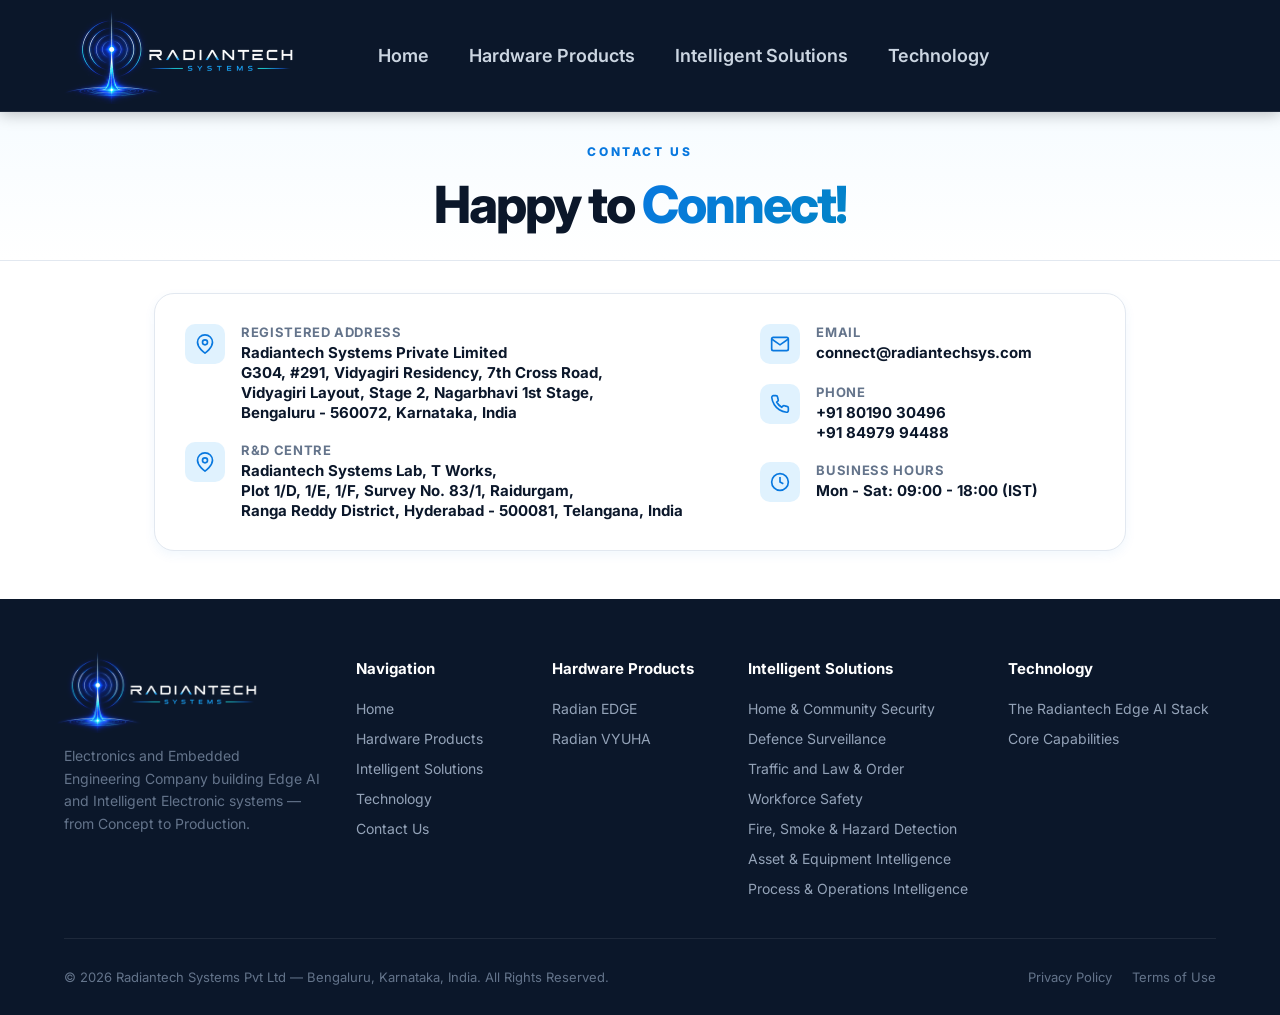
==== contact-details.html @ 071ebc80 "New multi-page Radiantech website Home, Hardware Products, Intelligent Solutions, Technology, Contac" ====
<!doctype html>
<html lang="en">
<head>
  <meta charset="UTF-8">
  <meta name="viewport" content="width=device-width, initial-scale=1.0">
  <meta name="description" content="Contact details for Radiantech Systems Pvt Ltd: email, phone, business hours and office address.">
  <title>Contact Details | RADIANTECH SYSTEMS</title>
  <link rel="preconnect" href="https://fonts.googleapis.com">
  <link rel="preconnect" href="https://fonts.gstatic.com" crossorigin>
  <link href="https://fonts.googleapis.com/css2?family=Inter:wght@400;500;600;700;800;900&display=swap" rel="stylesheet">
  <link rel="stylesheet" href="./src/styles.css">
</head>
<body>

  <!-- HEADER / NAVIGATION -->
  <header class="nav">
    <a class="brand" href="index.html">
      <img src="./assets/horizontal_logo_navy.png" alt="RADIANTECH SYSTEMS Logo">
    </a>
    
    <nav>
      <a href="index.html">Home</a>
      <a href="products.html">Hardware Products</a>
      <a href="solutions.html">Intelligent Solutions</a>
      <a href="technology.html">Technology</a>
    </nav>
    
    <!-- hidden on this page (already on Contact Us); keeps its space so the menu stays centred -->
    <a class="contact-pill-btn contact-pill-btn--hidden" href="contact-details.html" aria-hidden="true" tabindex="-1">
      Contact Us <span>→</span>
    </a>
    
    <button class="menu-btn" aria-label="Toggle navigation menu">☰</button>
  </header>

  <main>
    <!-- CONTACT DETAILS HERO -->
    <section class="contact-page-hero contact-page-hero--compact">
      <div class="hero-container">
        <p class="hero-eyebrow">CONTACT US</p>
        <h1>Happy to <span class="blue-text">Connect!</span></h1>
      </div>
    </section>

    <!-- CONTACT DETAILS: edit or add entries below -->
    <section class="contact-details-section">
      <div class="info-card contact-details-card">
        <!-- Left column: addresses -->
        <div class="contact-details-col">
          <div class="contact-detail-item">
            <div class="detail-icon">
              <svg width="20" height="20" viewBox="0 0 24 24" fill="none" stroke="currentColor" stroke-width="2">
                <path d="M21 10c0 7-9 13-9 13s-9-6-9-13a9 9 0 0 1 18 0z" />
                <circle cx="12" cy="10" r="3" />
              </svg>
            </div>
            <div class="detail-text">
              <strong>Registered Address</strong>
              <span>Radiantech Systems Private Limited<br>G304, #291, Vidyagiri Residency, 7th Cross Road,<br>Vidyagiri Layout, Stage 2, Nagarbhavi 1st Stage,<br>Bengaluru - 560072, Karnataka, India</span>
            </div>
          </div>

          <div class="contact-detail-item">
            <div class="detail-icon">
              <svg width="20" height="20" viewBox="0 0 24 24" fill="none" stroke="currentColor" stroke-width="2">
                <path d="M21 10c0 7-9 13-9 13s-9-6-9-13a9 9 0 0 1 18 0z" />
                <circle cx="12" cy="10" r="3" />
              </svg>
            </div>
            <div class="detail-text">
              <strong>R&amp;D Centre</strong>
              <span>Radiantech Systems Lab, T Works,<br>Plot 1/D, 1/E, 1/F, Survey No. 83/1, Raidurgam,<br>Ranga Reddy District, Hyderabad - 500081, Telangana, India</span>
            </div>
          </div>
        </div>

        <!-- Right column: email, phone, hours -->
        <div class="contact-details-col">
          <div class="contact-detail-item">
            <div class="detail-icon">
              <svg width="20" height="20" viewBox="0 0 24 24" fill="none" stroke="currentColor" stroke-width="2">
                <path d="M4 4h16c1.1 0 2 .9 2 2v12c0 1.1-.9 2-2 2H4c-1.1 0-2-.9-2-2V6c0-1.1.9-2 2-2z" />
                <polyline points="22,6 12,13 2,6" />
              </svg>
            </div>
            <div class="detail-text">
              <strong>Email</strong>
              <a href="mailto:connect@radiantechsys.com">connect@radiantechsys.com</a>
            </div>
          </div>

          <div class="contact-detail-item">
            <div class="detail-icon">
              <svg width="20" height="20" viewBox="0 0 24 24" fill="none" stroke="currentColor" stroke-width="2">
                <path d="M22 16.92v3a2 2 0 0 1-2.18 2 19.79 19.79 0 0 1-8.63-3.07 19.5 19.5 0 0 1-6-6 19.79 19.79 0 0 1-3.07-8.67A2 2 0 0 1 4.11 2h3a2 2 0 0 1 2 1.72 12.84 12.84 0 0 0 .7 2.81 2 2 0 0 1-.45 2.11L8.09 9.91a16 16 0 0 0 6 6l1.27-1.27a2 2 0 0 1 2.11-.45 12.84 12.84 0 0 0 2.81.7A2 2 0 0 1 22 16.92z" />
              </svg>
            </div>
            <div class="detail-text">
              <strong>Phone</strong>
              <span>+91 80190 30496<br>+91 84979 94488</span>
            </div>
          </div>

          <div class="contact-detail-item">
            <div class="detail-icon">
              <svg width="20" height="20" viewBox="0 0 24 24" fill="none" stroke="currentColor" stroke-width="2">
                <circle cx="12" cy="12" r="10" />
                <polyline points="12 6 12 12 16 14" />
              </svg>
            </div>
            <div class="detail-text">
              <strong>Business Hours</strong>
              <span>Mon - Sat: 09:00 - 18:00 (IST)</span>
            </div>
          </div>
        </div>
      </div>
    </section>
  </main>

  <!-- FOOTER -->
  <footer>
    <div class="footer-top">
      <div class="footer-brand">
        <img src="./assets/horizontal_logo_navy.png" alt="RADIANTECH SYSTEMS Logo">
        <p>Electronics and Embedded Engineering Company building Edge AI and Intelligent Electronic systems — from Concept to Production.</p>
      </div>

      <div class="footer-col">
        <h5>Navigation</h5>
        <ul>
          <li><a href="index.html">Home</a></li>
          <li><a href="products.html">Hardware Products</a></li>
          <li><a href="solutions.html">Intelligent Solutions</a></li>
          <li><a href="technology.html">Technology</a></li>
          <li><a href="contact-details.html">Contact Us</a></li>
        </ul>
      </div>

      <div class="footer-col">
        <h5>Hardware Products</h5>
        <ul>
          <li><a href="products.html">Radian EDGE</a></li>
          <li><a href="products.html">Radian VYUHA</a></li>
        </ul>
      </div>

      <div class="footer-col">
        <h5>Intelligent Solutions</h5>
        <ul>
          <li><a href="solutions.html#home-community-security">Home &amp; Community Security</a></li>
          <li><a href="solutions.html#defence-surveillance">Defence Surveillance</a></li>
          <li><a href="solutions.html#traffic-law-order">Traffic and Law &amp; Order</a></li>
          <li><a href="solutions.html#workforce-safety">Workforce Safety</a></li>
          <li><a href="solutions.html#fire-hazard">Fire, Smoke &amp; Hazard Detection</a></li>
          <li><a href="solutions.html#asset-equipment">Asset &amp; Equipment Intelligence</a></li>
          <li><a href="solutions.html#process-operations">Process &amp; Operations Intelligence</a></li>
        </ul>
      </div>

      <div class="footer-col">
        <h5>Technology</h5>
        <ul>
          <li><a href="technology.html#edge-ai-stack">The Radiantech Edge AI Stack</a></li>
          <li><a href="technology.html#core-capabilities">Core Capabilities</a></li>
        </ul>
      </div>

    </div>

    <div class="footer-bottom">
      <span>© 2026 Radiantech Systems Pvt Ltd — Bengaluru, Karnataka, India. All Rights Reserved.</span>
      <div class="footer-bottom-links">
        <a href="privacy-policy.html">Privacy Policy</a>
        <a href="terms-of-use.html">Terms of Use</a>
      </div>
    </div>
  </footer>

  <script type="module" src="./src/main.js"></script>
</body>
</html>
---- src/styles.css ----
:root {
  --nav-h: 112px; /* header height; everything below the fixed header is offset by this */
  --blue: #0878df;
  --blue-hover: #0667d0;
  --blue-light: #e0f2fe;
  --blue-pale: #f0f9ff;
  --cyan: #38bdf8;
  --navy: #0b172a;
  --navy-light: #1e293b;
  --navy-dark: #070e1b;
  --text-dark: #0f172a;
  --text-muted: #64748b;
  --text-light: #94a3b8;
  --border-light: #e2e8f0;
  --border-blue: #bae6fd;
  --card-bg: #ffffff;
  --shadow-sm: 0 4px 12px rgba(8, 120, 223, 0.06);
  --shadow-md: 0 12px 30px rgba(8, 120, 223, 0.12);
  --shadow-lg: 0 20px 45px rgba(8, 120, 223, 0.18);
  --radius-sm: 8px;
  --radius-md: 14px;
  --radius-lg: 24px;
  --radius-pill: 9999px;
  --transition: all 0.25s cubic-bezier(0.16, 1, 0.3, 1);
}

* {
  box-sizing: border-box;
  margin: 0;
  padding: 0;
}

html {
  scroll-behavior: smooth;
  font-family: 'Inter', -apple-system, BlinkMacSystemFont, "Segoe UI", Roboto, sans-serif;
  background-color: #ffffff;
  color: var(--text-dark);
  -webkit-font-smoothing: antialiased;
}

body {
  min-height: 100vh;
  display: flex;
  flex-direction: column;
}

a {
  text-decoration: none;
  color: inherit;
  transition: var(--transition);
}

/* ==========================================================================
   HEADER & NAVIGATION
   ========================================================================== */
.nav {
  height: var(--nav-h);
  position: fixed;
  top: 0;
  left: 0;
  right: 0;
  z-index: 100;
  display: flex;
  align-items: center;
  justify-content: space-between;
  padding: 0 5vw;
  /* brand navy, matching the logo's background so the logo blends in */
  background: var(--navy);
  border-bottom: 1px solid rgba(255, 255, 255, 0.08);
  box-shadow: 0 2px 15px rgba(0, 0, 0, 0.25);
}

.brand {
  display: flex;
  align-items: center;
  gap: 12px;
}

.brand img {
  height: 96px;
  width: auto;
  display: block;
}

@media (max-width: 640px) {
  :root {
    --nav-h: 92px;
  }
  .nav {
    gap: 10px;
  }
  .brand img {
    height: 78px;
  }
  /* compact Contact Us so logo, button and menu fit side by side */
  .nav .contact-pill-btn {
    padding: 9px 14px;
    font-size: 13px;
    margin-left: auto;
  }
  .nav .contact-pill-btn span {
    display: none;
  }
}

.nav nav {
  display: flex;
  align-items: center;
  gap: 52px;
}

/* mid-size laptops: keep all five links comfortably in one row */
@media (max-width: 1440px) {
  .nav nav {
    gap: 40px;
  }
  .nav nav a {
    font-size: 17.5px;
  }
}

.nav nav a {
  font-size: 18px;
  font-weight: 600;
  color: #cbd5e1;
  padding: 10px 0;
  position: relative;
  white-space: nowrap;
}

.nav nav a:hover {
  color: #ffffff;
}

.nav nav a.active {
  color: var(--cyan);
  font-weight: 700;
}

.nav nav a.active::after {
  content: "";
  position: absolute;
  bottom: -4px;
  left: 50%;
  transform: translateX(-50%);
  width: 28px;
  height: 3px;
  background: var(--cyan);
  border-radius: 4px;
  box-shadow: 0 2px 8px rgba(56, 189, 248, 0.5);
}

.contact-pill-btn {
  display: inline-flex;
  align-items: center;
  gap: 8px;
  background: linear-gradient(135deg, #1694f4 0%, #0868d2 100%);
  color: #ffffff !important;
  font-size: 14px;
  font-weight: 700;
  padding: 12px 24px;
  border-radius: var(--radius-pill);
  box-shadow: 0 8px 22px rgba(8, 120, 223, 0.28);
  border: 1px solid rgba(255, 255, 255, 0.2);
  white-space: nowrap;
}

.contact-pill-btn:hover {
  transform: translateY(-1px);
  box-shadow: 0 12px 28px rgba(8, 120, 223, 0.38);
  background: linear-gradient(135deg, #1ca0ff 0%, #0975eb 100%);
}

.contact-pill-btn span {
  transition: transform 0.2s ease;
  display: inline-block;
}

.contact-pill-btn:hover span {
  transform: translateX(4px);
}

.menu-btn {
  display: none;
  background: none;
  border: none;
  font-size: 24px;
  cursor: pointer;
  color: #ffffff;
}

/* ==========================================================================
   R&D-DRIVEN MANUFACTURING HERO SECTION (.hero-rd-lab)
   ========================================================================== */
.hero-rd-lab {
  position: relative;
  padding-top: calc(var(--nav-h) + 60px);
  padding-bottom: 50px;
  background: #080d16;
  overflow: hidden;
  min-height: 720px;
  display: flex;
  flex-direction: column;
  justify-content: space-between;
  color: #ffffff;
}

.hero-lab-backdrop {
  position: absolute;
  top: 0;
  left: 0;
  right: 0;
  bottom: 0;
  z-index: 1;
  pointer-events: none;
}

.hero-lab-img {
  width: 100%;
  height: 100%;
  object-fit: cover;
  object-position: center right;
  opacity: 0.9;
  filter: contrast(1.05) brightness(0.95);
}

.hero-lab-overlay {
  position: absolute;
  top: 0;
  left: 0;
  right: 0;
  bottom: 0;
  background: 
    linear-gradient(90deg, rgba(8, 13, 22, 0.92) 0%, rgba(8, 13, 22, 0.75) 45%, rgba(8, 13, 22, 0.25) 100%),
    linear-gradient(180deg, rgba(8, 13, 22, 0.7) 0%, transparent 35%, rgba(8, 13, 22, 0.85) 100%);
}

.hero-rd-lab .hero-container {
  max-width: 1440px;
  margin: 0 auto;
  padding: 0 5vw;
  position: relative;
  z-index: 2;
  width: 100%;
}

.hero-rd-lab .hero-grid {
  display: grid;
  grid-template-columns: 50% 50%;
  gap: 32px;
  align-items: center;
  min-height: 460px;
}

.hero-rd-lab .hero-copy {
  z-index: 5;
  padding-right: 20px;
}

.hero-eyebrow-amber {
  font-size: 12px;
  font-weight: 800;
  letter-spacing: 0.25em;
  color: #f59e0b;
  text-transform: uppercase;
  margin-bottom: 16px;
  display: inline-block;
  text-shadow: 0 2px 10px rgba(245, 158, 11, 0.35);
}

.hero-headline-rd {
  font-size: clamp(44px, 5vw, 72px);
  line-height: 1.05;
  font-weight: 900;
  letter-spacing: -0.04em;
  color: #ffffff;
  margin-bottom: 22px;
  text-shadow: 0 4px 20px rgba(0, 0, 0, 0.6);
}

.gold-text {
  background: linear-gradient(135deg, #fbbf24 0%, #d97706 60%, #b45309 100%);
  -webkit-background-clip: text;
  -webkit-text-fill-color: transparent;
  display: inline-block;
  text-shadow: 0 2px 20px rgba(245, 158, 11, 0.25);
}

.hero-lead-rd {
  font-size: 17px;
  line-height: 1.65;
  color: #cbd5e1;
  max-width: 540px;
  margin-bottom: 34px;
}

.hero-lead-rd b {
  color: #f8fafc;
  font-weight: 800;
  font-size: 19px;
  display: block;
  margin-bottom: 6px;
}

.hero-buttons {
  display: flex;
  flex-wrap: wrap;
  gap: 16px;
  align-items: center;
}

.btn-amber {
  display: inline-flex;
  align-items: center;
  gap: 10px;
  background: linear-gradient(135deg, #f59e0b 0%, #d97706 100%);
  color: #0b1320 !important;
  font-size: 15px;
  font-weight: 800;
  padding: 15px 30px;
  border-radius: var(--radius-pill);
  box-shadow: 0 8px 25px rgba(245, 158, 11, 0.35);
  border: 1px solid rgba(255, 255, 255, 0.3);
  white-space: nowrap;
  transition: var(--transition);
}

.btn-amber:hover {
  transform: translateY(-2px);
  box-shadow: 0 12px 32px rgba(245, 158, 11, 0.55);
  background: linear-gradient(135deg, #fbbf24 0%, #ea580c 100%);
  color: #000000 !important;
}

.btn-amber span {
  transition: transform 0.2s ease;
  display: inline-block;
}

.btn-amber:hover span {
  transform: translateX(4px);
}

.btn-primary {
  display: inline-flex;
  align-items: center;
  gap: 10px;
  background: linear-gradient(135deg, #1694f4 0%, #0868d2 100%);
  color: #ffffff !important;
  font-size: 15px;
  font-weight: 700;
  padding: 15px 30px;
  border-radius: var(--radius-pill);
  box-shadow: 0 8px 24px rgba(8, 120, 223, 0.28);
  border: 1px solid rgba(255, 255, 255, 0.2);
  white-space: nowrap;
  transition: var(--transition);
}

.btn-primary:hover {
  transform: translateY(-2px);
  box-shadow: 0 12px 30px rgba(8, 120, 223, 0.38);
  background: linear-gradient(135deg, #1ca0ff 0%, #0975eb 100%);
}

.btn-primary span {
  transition: transform 0.2s ease;
  display: inline-block;
}

.btn-primary:hover span {
  transform: translateX(4px);
}

.btn-secondary {
  display: inline-flex;
  align-items: center;
  justify-content: center;
  background: #ffffff;
  color: var(--navy) !important;
  font-size: 15px;
  font-weight: 700;
  padding: 15px 30px;
  border-radius: var(--radius-pill);
  border: 1.5px solid #cbd5e1;
  box-shadow: 0 4px 14px rgba(0, 0, 0, 0.04);
  white-space: nowrap;
  transition: var(--transition);
}

.btn-secondary:hover {
  border-color: var(--blue);
  color: var(--blue) !important;
  transform: translateY(-2px);
  box-shadow: 0 8px 20px rgba(8, 120, 223, 0.12);
}

.hero-capabilities-bar {
  margin-top: 40px;
  padding-top: 24px;
  border-top: 1px solid rgba(226, 232, 240, 0.8);
}

.capabilities-grid {
  display: grid;
  grid-template-columns: repeat(4, 1fr);
  gap: 20px;
}

.capability-card {
  display: flex;
  align-items: center;
  gap: 16px;
  background: rgba(255, 255, 255, 0.92);
  backdrop-filter: blur(12px);
  -webkit-backdrop-filter: blur(12px);
  padding: 16px 20px;
  border-radius: 16px;
  border: 1px solid rgba(226, 232, 240, 0.9);
  box-shadow: 0 4px 18px rgba(8, 120, 223, 0.06);
  transition: var(--transition);
}

.capability-card:hover {
  background: #ffffff;
  border-color: var(--border-blue);
  transform: translateY(-2px);
  box-shadow: 0 10px 25px rgba(8, 120, 223, 0.12);
}

.cap-icon-wrap {
  width: 44px;
  height: 44px;
  border-radius: 12px;
  background: var(--blue-pale);
  color: var(--blue);
  display: flex;
  align-items: center;
  justify-content: center;
  flex-shrink: 0;
  border: 1px solid var(--border-blue);
}

.cap-icon-wrap svg {
  width: 22px;
  height: 22px;
}

.cap-info {
  display: flex;
  flex-direction: column;
}

.cap-info b {
  font-size: 15px;
  font-weight: 700;
  color: var(--navy);
  line-height: 1.2;
}

.cap-info span {
  font-size: 13px;
  color: var(--text-muted);
  margin-top: 2px;
}

@media (max-width: 1024px) {
  .hero-seamless .hero-grid {
    grid-template-columns: 1fr;
  }
  .capabilities-grid {
    grid-template-columns: repeat(2, 1fr);
  }
}

@media (max-width: 640px) {
  .capabilities-grid {
    grid-template-columns: 1fr;
  }
}

/* ==========================================================================
   SEAMLESS PHOTOREALISTIC WEB HERO SCENE (.hero-seamless)
   ========================================================================== */
.hero-seamless {
  position: relative;
  padding-top: calc(var(--nav-h) + 50px);
  padding-bottom: 50px;
  background: #f8fafc;
  overflow: hidden;
  min-height: 660px;
  display: flex;
  flex-direction: column;
  justify-content: space-between;
}

.hero-scene-backdrop {
  position: absolute;
  top: 0;
  left: 0;
  right: 0;
  bottom: 0;
  z-index: 1;
  pointer-events: none;
}

.hero-scene-img {
  width: 100%;
  height: 100%;
  object-fit: cover;
  object-position: right center;
  opacity: 1;
}

.hero-scene-overlay {
  position: absolute;
  top: 0;
  left: 0;
  right: 0;
  bottom: 0;
  background: linear-gradient(90deg, rgba(248, 250, 252, 0.96) 0%, rgba(248, 250, 252, 0.85) 32%, rgba(248, 250, 252, 0.15) 58%, transparent 85%);
  pointer-events: none;
}

.hero-seamless .hero-container {
  max-width: 1440px;
  margin: 0 auto;
  padding: 0 5vw;
  position: relative;
  z-index: 2;
  width: 100%;
}

.hero-seamless .hero-grid {
  display: grid;
  grid-template-columns: 48% 52%;
  gap: 36px;
  align-items: center;
  min-height: 480px;
}

.hero-seamless .hero-copy {
  z-index: 5;
  padding-right: 15px;
}

.hero-seamless .hero-eyebrow {
  font-size: 12px;
  font-weight: 800;
  letter-spacing: 0.22em;
  color: var(--blue);
  text-transform: uppercase;
  margin-bottom: 16px;
  display: inline-block;
}

.hero-seamless h1.hero-headline {
  font-size: clamp(34px, 3.4vw, 50px);
  line-height: 1.04;
  font-weight: 900;
  letter-spacing: -0.035em;
  color: var(--navy);
  margin-bottom: 24px;
}

/* one deliberate line per phrase; lines may still wrap on narrow phones */
.hero-seamless h1.hero-headline .headline-line {
  display: block;
  /* box hugs the text so the gradient fill never stops short of the last letter */
  width: fit-content;
  max-width: 100%;
}

@media (min-width: 1025px) {
  .hero-seamless .hero-grid {
    grid-template-columns: 54% 46%;
  }
  .hero-seamless h1.hero-headline .headline-line {
    white-space: nowrap;
    max-width: none;
  }
}

/* desktop: hero + process strip fill exactly one screen, scaling with window height */
@media (min-width: 1025px) {
  .hero-fold {
    display: flex;
    flex-direction: column;
    min-height: 100vh;
    min-height: 100svh;
  }
  .hero-fold .hero-seamless {
    flex: 1 0 auto;
    min-height: 0;
    padding-top: calc(var(--nav-h) + clamp(16px, 5vh, 50px));
    padding-bottom: clamp(16px, 4vh, 50px);
    justify-content: center;
  }
  .hero-fold .hero-seamless .hero-grid {
    min-height: 0;
  }
  .hero-fold .hero-seamless .hero-eyebrow {
    margin-bottom: clamp(10px, 2vh, 16px);
  }
  .hero-fold .hero-seamless h1.hero-headline {
    font-size: clamp(34px, min(3.4vw, 7.2vh), 50px);
    margin-bottom: clamp(14px, 3vh, 24px);
  }
  .hero-fold .hero-seamless .hero-lead {
    font-size: clamp(16px, 2.9vh, 18px);
    margin-bottom: clamp(18px, 4vh, 34px);
  }
  .hero-fold .metrics-ticker-section {
    flex-shrink: 0;
    padding: clamp(16px, 3vh, 30px) 5vw;
  }
}

/* homepage hero: two buttons side by side */
.hero-seamless .hero-buttons {
  gap: 12px;
}

.hero-seamless .hero-buttons .btn-primary,
.hero-seamless .hero-buttons .btn-secondary {
  gap: 10px;
  font-size: 14px;
  padding: 14px 22px;
}

.hero-seamless .hero-buttons .btn-secondary span {
  transition: transform 0.2s ease;
}

.hero-seamless .hero-buttons .btn-secondary:hover span {
  transform: translateX(4px);
}

/* desktop hero image: a right-hand "stage".
   The image is sized from the screen width so the holographic panels (which start ~39% into the
   image) always begin to the right of the headline; it rests on the bottom of the hero with the
   Radian EDGE box, and is capped by the hero height (object-fit: contain keeps it in proportion).
   The sky on its left and top fades softly into the background. */
@media (min-width: 1025px) {
  .hero-seamless {
    background: linear-gradient(180deg, #eef5fc 0%, #f8fafc 100%);
  }
  .hero-seamless .hero-scene-img {
    position: absolute;
    top: auto;
    bottom: -3%;
    right: 0;
    left: auto;
    width: calc(76vw - 66px);
    height: auto;
    max-height: 112%;
    max-width: none;
    object-fit: contain;
    object-position: right bottom;
    -webkit-mask-image: linear-gradient(90deg, transparent 0%, #000 28%), linear-gradient(180deg, transparent 0%, #000 10%);
    -webkit-mask-composite: source-in;
    mask-image: linear-gradient(90deg, transparent 0%, #000 28%), linear-gradient(180deg, transparent 0%, #000 10%);
    mask-composite: intersect;
  }
  .hero-seamless .hero-scene-overlay {
    background: linear-gradient(90deg, rgba(248, 250, 252, 0.96) 0%, rgba(248, 250, 252, 0.88) 38%, rgba(248, 250, 252, 0) 54%);
  }
}

/* wider than the 1440px content area: the headline is centred, so the stage is sized from the right edge */
@media (min-width: 1441px) {
  .hero-seamless .hero-scene-img {
    width: calc(82vw - 151px);
  }
  .hero-seamless .hero-scene-overlay {
    background: linear-gradient(90deg, rgba(248, 250, 252, 0.96) 0%, rgba(248, 250, 252, 0.9) 44%, rgba(248, 250, 252, 0) 58%);
  }
}

/* smaller laptops: the scene image covers more of the copy, so lift the wash */


/* tablet & mobile: single column copy, readable over the scene image */
@media (max-width: 1024px) {
  .hero-seamless .hero-grid {
    grid-template-columns: 1fr;
    min-height: 0;
  }
  .hero-seamless .hero-stage-space {
    display: none;
  }
  .hero-seamless .hero-copy {
    padding-right: 0;
  }
  .hero-seamless .hero-scene-overlay {
    background: linear-gradient(180deg, rgba(248, 250, 252, 0.94) 0%, rgba(248, 250, 252, 0.88) 70%, rgba(248, 250, 252, 0.7) 100%);
  }
}

.hero-seamless h1.hero-headline span.blue-text {
  color: var(--blue);
  background: linear-gradient(135deg, #0878df 0%, #0284c7 100%);
  -webkit-background-clip: text;
  -webkit-text-fill-color: transparent;
}

.hero-seamless .hero-lead {
  font-size: 18px;
  line-height: 1.65;
  color: #475569;
  max-width: 540px;
  margin-bottom: 34px;
}

.hero-seamless .hero-lead .lead-highlight {
  color: var(--blue);
  font-weight: 700;
}

@media (max-width: 480px) {
  .hero-seamless h1.hero-headline {
    font-size: clamp(30px, 9vw, 38px);
  }
}

/* ==========================================================================
   ENGINEERING CAPABILITIES (homepage)
   ========================================================================== */
.section-container.capabilities-section {
  padding-bottom: 16px;
}

.capability-list {
  list-style: none;
  display: grid;
  grid-template-columns: repeat(4, 1fr);
  column-gap: 32px;
  row-gap: 44px;
}

.capability-item {
  position: relative;
  padding-top: 20px;
  border-top: 1px solid var(--border-light);
}

.capability-num {
  display: block;
  font-size: 12px;
  font-weight: 800;
  letter-spacing: 0.16em;
  color: var(--text-light);
  margin-bottom: 14px;
}

.capability-item h3 {
  font-size: 18px;
  font-weight: 800;
  line-height: 1.3;
  letter-spacing: -0.01em;
  color: var(--navy);
  margin-bottom: 8px;
}

.capability-item p {
  font-size: 14px;
  line-height: 1.6;
  color: var(--text-muted);
}

/* Edge AI: blue rule, blue number and a quiet flagship label */
.capability-item--flagship {
  border-top: 3px solid var(--blue);
  padding-top: 18px;
}

.capability-item--flagship .capability-num {
  color: var(--blue);
}

.capability-flag {
  position: absolute;
  top: 18px;
  right: 0;
  font-size: 10px;
  font-weight: 800;
  letter-spacing: 0.14em;
  text-transform: uppercase;
  color: var(--blue);
}

/* ==========================================================================
   BRAND STATEMENT (transition: capabilities → products)
   ========================================================================== */
.brand-statement {
  padding: 16px 5vw 40px;
  text-align: center;
  background:
    radial-gradient(ellipse 60% 70% at 50% 50%, rgba(56, 189, 248, 0.09), transparent 70%),
    linear-gradient(180deg, #ffffff 0%, var(--blue-pale) 50%, #ffffff 100%);
}

.brand-statement-inner {
  max-width: 1100px;
  margin: 0 auto;
}

/* short vertical rules tie the statement to the sections above and below */
.brand-statement-inner::before,
.brand-statement-inner::after {
  content: "";
  display: block;
  width: 1px;
  height: 32px;
  margin: 0 auto;
  background: linear-gradient(180deg, transparent, var(--blue));
}

.brand-statement-inner::before {
  margin-bottom: 24px;
}

.brand-statement-inner::after {
  margin-top: 24px;
  background: linear-gradient(180deg, var(--blue), transparent);
}

.statement-primary {
  font-size: clamp(30px, 4.3vw, 62px);
  font-weight: 900;
  line-height: 1.05;
  letter-spacing: -0.035em;
  color: var(--navy);
}

.statement-secondary {
  margin-top: 18px;
  font-size: clamp(17px, 2.1vw, 28px);
  font-weight: 800;
  letter-spacing: 0.06em;
  color: var(--blue);
  background: linear-gradient(135deg, #0878df 0%, #0284c7 100%);
  -webkit-background-clip: text;
  background-clip: text;
  -webkit-text-fill-color: transparent;
}

/* ==========================================================================
   OUR PRODUCTS (homepage)
   ========================================================================== */
.section-container.products-section {
  padding-top: 16px;
}

.statement-cta {
  margin-top: 28px;
}

.products-grid {
  display: grid;
  grid-template-columns: 1.35fr 1fr;
  gap: 28px;
  align-items: stretch;
}

.product-tile {
  display: flex;
  flex-direction: column;
  background: #ffffff;
  border: 1px solid var(--border-light);
  border-radius: var(--radius-lg);
  overflow: hidden;
  transition: var(--transition);
}

.product-tile:hover {
  border-color: var(--border-blue);
  box-shadow: var(--shadow-md);
}

.product-tile-media {
  display: flex;
  align-items: center;
  justify-content: center;
  height: 240px;
  padding: 28px;
  background: linear-gradient(180deg, var(--blue-pale) 0%, #ffffff 100%);
}

.product-tile-media img {
  max-width: 100%;
  max-height: 100%;
  object-fit: contain;
  border-radius: 10px;
}

.product-tile-media--graphic {
  color: var(--blue);
}

.product-tile-media--graphic svg {
  width: 100%;
  max-width: 300px;
  height: 100%;
}

.product-tile-body {
  display: flex;
  flex-direction: column;
  flex: 1;
  padding: 32px;
}

.product-tile-body h3 {
  font-size: 26px;
  font-weight: 900;
  letter-spacing: -0.02em;
  color: var(--navy);
  margin-bottom: 12px;
}

.product-tile-body p {
  font-size: 15px;
  line-height: 1.65;
  color: var(--text-muted);
  margin-bottom: 22px;
  max-width: 560px;
}

.product-tile-body .tag-list {
  margin-top: 0;
  margin-bottom: 26px;
}

.product-tile-link {
  margin-top: auto;
  font-size: 15px;
  font-weight: 800;
  color: var(--blue);
  display: inline-flex;
  align-items: center;
  gap: 8px;
}

.product-tile-link span {
  transition: var(--transition);
}

.product-tile-link:hover span {
  transform: translateX(4px);
}

.tag-badge--status {
  background: #ffffff;
  color: var(--navy-light);
  border-color: var(--border-light);
}

/* Flagship: deep navy tile so Radian Edge leads the section */
.product-tile--flagship {
  background: var(--navy);
  border-color: var(--navy);
}

.product-tile--flagship:hover {
  border-color: var(--blue);
  box-shadow: var(--shadow-lg);
}

.product-tile--flagship .product-tile-media {
  height: 280px;
  background: radial-gradient(ellipse 70% 80% at 50% 60%, rgba(56, 189, 248, 0.22), transparent 70%);
}

.product-tile--flagship .product-tile-media img {
  box-shadow: 0 24px 50px rgba(0, 0, 0, 0.45);
}

.product-tile--flagship .card-num-tag,
.product-tile--flagship .product-tile-link {
  color: var(--cyan);
}

.product-tile--flagship .product-tile-body h3 {
  font-size: 32px;
  color: #ffffff;
}

.product-tile--flagship .product-tile-body p {
  color: #cbd5e1;
}

.product-tile--flagship .tag-badge {
  background: rgba(56, 189, 248, 0.12);
  color: #bae6fd;
  border-color: rgba(56, 189, 248, 0.3);
}

@media (max-width: 1024px) {
  .capability-list {
    grid-template-columns: repeat(2, 1fr);
  }
  .products-grid {
    grid-template-columns: 1fr;
  }
}

@media (max-width: 640px) {
  .capability-list {
    grid-template-columns: 1fr;
    row-gap: 28px;
  }
  .brand-statement {
    padding: 32px 5vw;
  }
  .brand-statement-inner::before,
  .brand-statement-inner::after {
    height: 24px;
  }
  .brand-statement-inner::before {
    margin-bottom: 20px;
  }
  .brand-statement-inner::after {
    margin-top: 20px;
  }
  .statement-cta {
    margin-top: 22px;
  }
  .product-tile-media,
  .product-tile--flagship .product-tile-media {
    height: 200px;
    padding: 20px;
  }
  .product-tile-body {
    padding: 24px;
  }
  .product-tile--flagship .product-tile-body h3 {
    font-size: 26px;
  }
}

/* ==========================================================================
   DUAL MODEL DIVISION SECTION (PRODUCT VS SERVICE)
   ========================================================================== */
.dual-model-section {
  padding: 80px 5vw;
  background: #ffffff;
}

.dual-model-grid {
  max-width: 1300px;
  margin: 0 auto;
  display: grid;
  grid-template-columns: 1fr 1fr;
  gap: 36px;
}

.division-card {
  background: linear-gradient(135deg, #f8fafc 0%, #edf6fc 100%);
  border: 1.5px solid var(--border-blue);
  border-radius: 24px;
  padding: 40px;
  box-shadow: var(--shadow-md);
  transition: var(--transition);
  display: flex;
  flex-direction: column;
}

.division-card:hover {
  transform: translateY(-4px);
  box-shadow: var(--shadow-lg);
  border-color: var(--blue);
}

.division-badge {
  font-size: 11px;
  font-weight: 800;
  letter-spacing: 0.15em;
  color: var(--blue);
  text-transform: uppercase;
  margin-bottom: 12px;
}

.division-card h3 {
  font-size: 26px;
  font-weight: 800;
  color: var(--navy);
  margin-bottom: 14px;
}

.division-card p {
  font-size: 15px;
  color: var(--text-muted);
  line-height: 1.65;
  margin-bottom: 24px;
}

.division-checklist {
  list-style: none;
  display: flex;
  flex-direction: column;
  gap: 12px;
  margin-bottom: 30px;
}

.division-checklist li {
  font-size: 14px;
  color: var(--navy);
  font-weight: 600;
  display: flex;
  align-items: center;
  gap: 10px;
}

.division-checklist li span.check-icon {
  width: 22px;
  height: 22px;
  border-radius: 50%;
  background: var(--blue-light);
  color: var(--blue);
  display: flex;
  align-items: center;
  justify-content: center;
  font-size: 12px;
  font-weight: 800;
  flex-shrink: 0;
}

/* ==========================================================================
   360-DEGREE ROTATING 3D RADIAN EDGE-X1 BOX SHOWCASE
   ========================================================================== */
.showcase-360-section {
  background: linear-gradient(180deg, #f0f9ff 0%, #ffffff 100%);
  padding: 60px 5vw;
  border-top: 1px solid var(--border-light);
  border-bottom: 1px solid var(--border-light);
}

.showcase-360-container {
  max-width: 1300px;
  margin: 0 auto;
  background: #ffffff;
  border: 1px solid var(--border-blue);
  border-radius: 24px;
  padding: 40px;
  box-shadow: var(--shadow-lg);
  display: grid;
  grid-template-columns: 45% 55%;
  gap: 40px;
  align-items: center;
}

.showcase-360-info h2 {
  font-size: 32px;
  font-weight: 800;
  color: var(--navy);
  margin-bottom: 12px;
}

.showcase-360-info h2 span {
  color: var(--blue);
}

.showcase-360-info p {
  font-size: 15px;
  color: var(--text-muted);
  line-height: 1.6;
  margin-bottom: 24px;
}

.product-logo-badge {
  display: inline-flex;
  align-items: center;
  gap: 12px;
  background: var(--blue-pale);
  padding: 10px 18px;
  border-radius: 12px;
  border: 1px solid var(--border-blue);
  margin-bottom: 24px;
}

.product-logo-badge img {
  height: 28px;
}

.product-logo-badge span {
  font-size: 14px;
  font-weight: 800;
  color: var(--navy);
  letter-spacing: 0.05em;
}

.controls-360-bar {
  display: flex;
  align-items: center;
  gap: 12px;
}

.btn-360-control {
  padding: 10px 18px;
  border-radius: var(--radius-pill);
  font-size: 13px;
  font-weight: 700;
  border: 1px solid var(--border-blue);
  background: #ffffff;
  color: var(--blue);
  cursor: pointer;
  transition: var(--transition);
  display: inline-flex;
  align-items: center;
  gap: 6px;
}

.btn-360-control:hover, .btn-360-control.active {
  background: var(--blue);
  color: #ffffff;
}

.canvas-360-viewport {
  position: relative;
  width: 100%;
  height: 380px;
  background: radial-gradient(circle at 50% 50%, #f8fafc 0%, #e2e8f0 100%);
  border-radius: 20px;
  overflow: hidden;
  border: 1px solid var(--border-light);
  box-shadow: inset 0 0 20px rgba(0, 0, 0, 0.04);
}

.iframe-360-viewer {
  width: 100%;
  height: 100%;
  border: none;
  border-radius: 20px;
  display: block;
}

#canvas360 {
  width: 100%;
  height: 100%;
  display: block;
}

.photo-360-img {
  width: 100%;
  height: 100%;
  object-fit: contain;
  padding: 24px;
}

.drag-hint-badge {
  position: absolute;
  bottom: 16px;
  left: 50%;
  transform: translateX(-50%);
  background: rgba(11, 23, 42, 0.85);
  backdrop-filter: blur(8px);
  color: #ffffff;
  padding: 6px 14px;
  border-radius: 20px;
  font-size: 12px;
  font-weight: 700;
  display: flex;
  align-items: center;
  gap: 6px;
  pointer-events: none;
}

/* CAPABILITIES BAR & GRIDS */
.hero-capabilities-bar {
  max-width: 1440px;
  margin: 45px auto 0;
  padding: 0 5vw;
}

.capabilities-grid {
  display: grid;
  grid-template-columns: repeat(4, 1fr);
  gap: 24px;
  padding-top: 30px;
  border-top: 1px solid rgba(226, 232, 240, 0.8);
}

.capability-card {
  display: flex;
  align-items: center;
  gap: 14px;
}

.cap-icon-wrap {
  width: 44px;
  height: 44px;
  border-radius: 50%;
  background: var(--blue-light);
  color: var(--blue);
  display: flex;
  align-items: center;
  justify-content: center;
  flex-shrink: 0;
}

.cap-icon-wrap svg {
  width: 22px;
  height: 22px;
}

.cap-info b {
  display: block;
  font-size: 14px;
  font-weight: 700;
  color: var(--navy);
  margin-bottom: 2px;
}

.cap-info span {
  display: block;
  font-size: 12px;
  color: var(--text-muted);
}

/* Metrics Ticker */
.metrics-ticker-section {
  background: var(--navy);
  color: #ffffff;
  padding: 30px 5vw;
}

.metrics-ticker-grid {
  max-width: 1400px;
  margin: 0 auto;
  display: grid;
  grid-template-columns: repeat(4, 1fr);
  gap: 30px;
}

.metric-item {
  display: flex;
  flex-direction: column;
  gap: 4px;
  border-left: 3px solid var(--blue);
  padding-left: 16px;
}

.metric-num {
  font-size: 32px;
  font-weight: 900;
  color: #38bdf8;
  line-height: 1;
}

.metric-label {
  font-size: 13px;
  color: #94a3b8;
  font-weight: 500;
}

/* Page Hero */
.page-hero, .contact-page-hero {
  padding-top: calc(var(--nav-h) + 60px);
  padding-bottom: 54px;
  background: linear-gradient(180deg, #ffffff 0%, #f0f9ff 100%);
  border-bottom: 1px solid var(--border-blue);
  position: relative;
  overflow: hidden;
}

.page-hero .hero-container, .contact-page-hero .hero-container {
  max-width: 1300px;
  margin: 0 auto;
  padding: 0 5vw;
}

.page-hero .hero-eyebrow, .contact-page-hero .hero-eyebrow {
  font-size: 12px;
  font-weight: 800;
  letter-spacing: 0.22em;
  color: var(--blue);
  text-transform: uppercase;
  margin-bottom: 16px;
  display: inline-block;
}

.page-hero h1, .contact-page-hero h1 {
  font-size: clamp(40px, 4.8vw, 66px);
  font-weight: 900;
  color: var(--navy);
  letter-spacing: -0.04em;
  margin-bottom: 18px;
  line-height: 1.08;
}

.page-hero h1 span.blue-text, .contact-page-hero h1 span.blue-text {
  color: var(--blue);
  background: linear-gradient(135deg, #0878df 0%, #0284c7 100%);
  -webkit-background-clip: text;
  -webkit-text-fill-color: transparent;
}

.page-hero p.hero-lead, .contact-page-hero p.hero-lead {
  font-size: 18px;
  color: #475569;
  max-width: 760px;
  line-height: 1.68;
  margin-bottom: 0;
}

/* Products page: tighter gap between the intro and the product cards */
.page-hero.page-hero--products {
  padding-bottom: 36px;
}

.section-container.products-lineup {
  padding-top: 44px;
  padding-bottom: 20px;
}

/* tighter gap between the product cards and the "Need a Custom Hardware Revision?" banner */
/* Products page: heading on a single line on desktop, scaled to fit the content width */
@media (min-width: 900px) {
  .page-hero--products h1 {
    font-size: clamp(34px, 3.75vw, 56px);
    white-space: nowrap;
  }
}

/* Products & Solutions pages: the intro paragraph is exactly as wide as the heading */
.page-hero--products .products-intro,
.page-hero--solutions .products-intro {
  width: fit-content;
  max-width: 100%;
}

.page-hero.page-hero--solutions p.hero-lead,
.page-hero.page-hero--products p.hero-lead {
  max-width: none;
  /* don't let the paragraph widen the box; it just fills the heading's width */
  contain: inline-size;
}

.section-container {
  max-width: 1300px;
  margin: 0 auto;
  padding: 80px 5vw;
}

.section-header {
  margin-bottom: 44px;
}

.section-header .hero-eyebrow {
  font-size: 12px;
  font-weight: 800;
  letter-spacing: 0.22em;
  color: var(--blue);
  text-transform: uppercase;
  margin-bottom: 14px;
  display: inline-block;
}

.section-title {
  font-size: clamp(32px, 3.8vw, 46px);
  font-weight: 900;
  letter-spacing: -0.035em;
  color: var(--navy);
  margin-bottom: 14px;
  line-height: 1.12;
}

.section-title span {
  color: var(--blue);
  background: linear-gradient(135deg, #0878df 0%, #0284c7 100%);
  -webkit-background-clip: text;
  -webkit-text-fill-color: transparent;
}

.section-desc {
  font-size: 17px;
  color: #475569;
  max-width: 680px;
  line-height: 1.65;
}

.cards-grid-3 {
  display: grid;
  grid-template-columns: repeat(auto-fit, minmax(min(340px, 100%), 1fr));
  gap: 28px;
}

.cards-grid-2 {
  display: grid;
  grid-template-columns: repeat(auto-fit, minmax(min(460px, 100%), 1fr));
  gap: 32px;
}

/* Products page: two products side by side, each taking half the width */
.products-grid-2 {
  display: grid;
  grid-template-columns: repeat(2, minmax(0, 1fr));
  gap: 32px;
}

@media (max-width: 860px) {
  .products-grid-2 {
    grid-template-columns: 1fr;
  }
}

.products-grid-2 .feature-card-img,
.products-grid-2 .product-gallery {
  height: auto;
  aspect-ratio: 16 / 9;
}

/* same frame as the photo next to it, so both titles line up */
.products-grid-2 .product-gallery {
  margin: 0 0 20px;
}

.feature-card {
  background: #ffffff;
  border: 1px solid var(--border-blue);
  border-radius: 20px;
  padding: 32px;
  box-shadow: var(--shadow-sm);
  transition: var(--transition);
  display: flex;
  flex-direction: column;
  position: relative;
  overflow: hidden;
}

.feature-card:hover {
  transform: translateY(-4px);
  box-shadow: var(--shadow-md);
  border-color: var(--blue);
}

/* Product image viewer (Radian EDGE card) */
.product-gallery {
  position: relative;
  height: 210px;
  /* extend to the card's edges for more room; the photo sits between the arrows */
  margin: -12px -20px 20px;
  border-radius: 14px;
  overflow: hidden;
  background: #ffffff;
  border: 1px solid var(--border-light);
}

.gallery-slide {
  position: absolute;
  inset: 0;
  width: 100%;
  height: 100%;
  object-fit: contain;
  padding: 12px 46px 26px;
  cursor: pointer;
  opacity: 0;
  pointer-events: none;
  transition: opacity 0.35s ease;
}

.gallery-slide.is-active {
  opacity: 1;
  pointer-events: auto;
}

.gallery-nav {
  position: absolute;
  top: 50%;
  transform: translateY(-50%);
  width: 32px;
  height: 32px;
  border-radius: 50%;
  border: 1px solid var(--border-light);
  background: rgba(255, 255, 255, 0.92);
  color: var(--navy);
  font-size: 22px;
  line-height: 1;
  display: flex;
  align-items: center;
  justify-content: center;
  cursor: pointer;
  box-shadow: var(--shadow-sm);
  transition: var(--transition);
}

.gallery-nav:hover {
  background: var(--blue);
  border-color: var(--blue);
  color: #ffffff;
}

.gallery-prev { left: 7px; }
.gallery-next { right: 7px; }

.gallery-dots {
  position: absolute;
  bottom: 8px;
  left: 50%;
  transform: translateX(-50%);
  display: flex;
  gap: 6px;
}

.gallery-dot {
  width: 8px;
  height: 8px;
  padding: 0;
  border: none;
  border-radius: 50%;
  background: #cbd5e1;
  cursor: pointer;
  transition: var(--transition);
}

.gallery-dot.is-active {
  width: 20px;
  border-radius: 4px;
  background: var(--blue);
}

.feature-card-img {
  width: 100%;
  height: 210px;
  object-fit: cover;
  border-radius: 14px;
  margin-bottom: 20px;
  image-rendering: -webkit-optimize-contrast;
  filter: contrast(1.03) brightness(1.01);
  transition: var(--transition);
}

/* product renders on white: show the whole product, not cropped */
.feature-card-img.feature-card-img--product {
  object-fit: contain;
  background: #ffffff;
  border: 1px solid var(--border-light);
  padding: 14px 20px;
}

.feature-card:hover .feature-card-img {
  transform: scale(1.02);
  filter: contrast(1.06) brightness(1.02);
}

.card-num-tag {
  font-size: 11px;
  font-weight: 800;
  letter-spacing: 0.12em;
  color: var(--blue);
  margin-bottom: 12px;
  display: inline-block;
}

.feature-card h3 {
  font-size: 22px;
  font-weight: 800;
  color: var(--navy);
  margin-bottom: 12px;
}

.feature-card .card-subtitle {
  display: block;
  margin: -6px 0 12px;
  font-size: 14px;
  font-weight: 700;
  line-height: 1.4;
  color: var(--blue);
}

.feature-card p.product-status {
  display: flex;
  align-items: center;
  gap: 8px;
  margin: -6px 0 18px;
  font-size: 13px;
  font-weight: 600;
  color: var(--navy-light);
}

.product-status .status-label {
  font-weight: 800;
  letter-spacing: 0.04em;
  text-transform: uppercase;
  font-size: 11px;
  color: var(--text-muted);
}

.product-status .status-dot {
  width: 8px;
  height: 8px;
  border-radius: 50%;
  background: #f59e0b;
  box-shadow: 0 0 0 3px rgba(245, 158, 11, 0.18);
  flex-shrink: 0;
}

.feature-card p {
  font-size: 14px;
  color: var(--text-muted);
  line-height: 1.6;
  margin-bottom: 20px;
}

.tag-list {
  display: flex;
  flex-wrap: wrap;
  gap: 8px;
  margin-top: auto;
}

.tag-badge {
  background: var(--blue-pale);
  color: var(--blue);
  font-size: 12px;
  font-weight: 700;
  padding: 6px 12px;
  border-radius: 20px;
  border: 1px solid rgba(186, 230, 253, 0.6);
}

/* Filter Tabs */
.filter-tabs-container {
  display: flex;
  gap: 12px;
  margin-bottom: 36px;
  flex-wrap: wrap;
}

.filter-tab {
  padding: 10px 20px;
  border-radius: var(--radius-pill);
  font-size: 14px;
  font-weight: 600;
  background: #f1f5f9;
  color: var(--text-muted);
  border: none;
  cursor: pointer;
  transition: var(--transition);
}

.filter-tab.active, .filter-tab:hover {
  background: var(--blue);
  color: #ffffff;
  box-shadow: 0 4px 12px rgba(8, 120, 223, 0.25);
}

/* Technical Specification Table */
.spec-table-container {
  background: #ffffff;
  border: 1px solid var(--border-light);
  border-radius: 20px;
  overflow: hidden;
  box-shadow: var(--shadow-sm);
  margin-top: 40px;
}

.spec-table {
  width: 100%;
  border-collapse: collapse;
  text-align: left;
  font-size: 14px;
}

.spec-table th, .spec-table td {
  padding: 16px 24px;
  border-bottom: 1px solid var(--border-light);
}

.spec-table th {
  background: #f8fafc;
  color: var(--navy);
  font-weight: 800;
  font-size: 13px;
  text-transform: uppercase;
  letter-spacing: 0.05em;
}

.spec-table tr:hover td {
  background: var(--blue-pale);
}

.spec-table td b {
  color: var(--navy);
}

.layer-selector {
  display: flex;
  flex-direction: column;
  gap: 16px;
}

.layer-item {
  background: #ffffff;
  border: 1.5px solid var(--border-light);
  border-radius: 16px;
  padding: 24px;
  cursor: pointer;
  transition: var(--transition);
}

.layer-item:hover, .layer-item.active {
  border-color: var(--blue);
  box-shadow: var(--shadow-md);
  background: var(--blue-pale);
}

.layer-header {
  display: flex;
  align-items: center;
  justify-content: space-between;
}

.layer-title {
  font-size: 18px;
  font-weight: 800;
  color: var(--navy);
}

.layer-badge {
  font-size: 12px;
  font-weight: 800;
  color: var(--blue);
  background: var(--blue-light);
  padding: 4px 10px;
  border-radius: 12px;
}

.layer-details {
  margin-top: 14px;
  font-size: 14px;
  color: var(--text-muted);
  line-height: 1.6;
  display: none;
}

.layer-item.active .layer-details {
  display: block;
}

/* arrow shows each layer can be opened; it flips on the open layer */
.layer-header {
  position: relative;
  padding-right: 34px;
}

.layer-header::after {
  content: "\25BE";
  position: absolute;
  right: 4px;
  top: 50%;
  transform: translateY(-50%);
  font-size: 16px;
  color: var(--blue);
  transition: transform 0.2s ease;
}

.layer-item.active .layer-header::after {
  transform: translateY(-50%) rotate(180deg);
}

.layer-item:focus-visible {
  outline: 3px solid var(--cyan);
  outline-offset: 3px;
}

/* Contact Us Page Layout */
.contact-page-hero {
  padding-top: calc(var(--nav-h) + 60px);
  padding-bottom: 60px;
  background: linear-gradient(180deg, #f0f9ff 0%, #ffffff 100%);
  border-bottom: 1px solid var(--border-light);
  text-align: center;
}

.contact-page-hero h1 {
  font-size: clamp(38px, 4vw, 56px);
  font-weight: 800;
  color: var(--navy);
  letter-spacing: -0.04em;
  margin-bottom: 16px;
}

.contact-page-hero p {
  font-size: 18px;
  color: var(--text-muted);
  max-width: 680px;
  margin: 0 auto;
  line-height: 1.6;
}

/* Legal pages (privacy-policy.html, terms-of-use.html) */
.legal-updated {
  margin-top: 10px;
  font-size: 14px;
  font-weight: 600;
  color: var(--text-muted);
}

.legal-content {
  max-width: 820px;
  margin: 0 auto;
  padding: 40px 5vw 72px;
  color: #334155;
  font-size: 16px;
  line-height: 1.75;
}

.legal-content h2 {
  margin: 36px 0 10px;
  font-size: 21px;
  font-weight: 800;
  letter-spacing: -0.01em;
  color: var(--navy);
}

.legal-content p {
  margin-bottom: 14px;
}

.legal-content ul {
  margin: 0 0 14px 22px;
}

.legal-content li {
  margin-bottom: 8px;
}

.legal-content a {
  color: var(--blue);
  font-weight: 600;
}

.legal-content a:hover {
  text-decoration: underline;
}

.legal-callout {
  margin: 8px 0 16px;
  padding: 20px 24px;
  background: var(--blue-pale);
  border: 1px solid var(--border-blue);
  border-left: 4px solid var(--blue);
  border-radius: 12px;
}

.legal-callout p {
  margin-bottom: 0;
}

/* Contact form: hidden spam trap and submission status message */
.form-trap {
  position: absolute;
  left: -9999px;
  width: 1px;
  height: 1px;
  overflow: hidden;
}

.form-status {
  margin-top: 14px;
  font-size: 15px;
  line-height: 1.5;
  text-align: center;
}

.form-status:empty {
  display: none;
}

.form-status--success {
  color: #047857;
}

.form-status--error {
  color: #b91c1c;
}

/* Contact details page (contact-details.html) */
.contact-pill-btn.contact-pill-btn--hidden {
  visibility: hidden;
}

.contact-page-hero.contact-page-hero--compact {
  padding-top: calc(var(--nav-h) + 28px);
  padding-bottom: 28px;
}

/* no gap under the heading when nothing follows it (contact-details page) */
.contact-page-hero--compact h1:last-child {
  margin-bottom: 0;
}

.contact-page-hero--compact h1 {
  margin-bottom: 12px;
}

.contact-details-section {
  max-width: 1100px;
  margin: 0 auto;
  padding: 32px 5vw 48px;
}

.contact-details-card {
  display: grid;
  grid-template-columns: 1.6fr 1fr;
  gap: 18px 40px;
}

.contact-details-col .contact-detail-item:last-child {
  margin-bottom: 0;
}

@media (max-width: 860px) {
  .contact-details-card {
    grid-template-columns: 1fr;
  }
}

/* Contact form page: single column with a direct-contact CTA above the form */
.contact-layout-grid.contact-layout-grid--single {
  grid-template-columns: 1fr;
  max-width: 860px;
  gap: 18px;
  margin: 28px auto 56px;
}

.direct-contact-cta {
  display: flex;
  justify-content: center;
}

.contact-layout-grid {
  display: grid;
  grid-template-columns: 1.25fr 1fr;
  gap: 40px;
  max-width: 1300px;
  margin: 60px auto;
  padding: 0 5vw;
}

.contact-form-card {
  background: #ffffff;
  border: 1px solid var(--border-light);
  border-radius: 20px;
  padding: 40px;
  box-shadow: var(--shadow-md);
}

.contact-form-card h2 {
  font-size: 26px;
  font-weight: 800;
  color: var(--navy);
  margin-bottom: 8px;
}

.contact-form-card p.sub {
  font-size: 14px;
  color: var(--text-muted);
  margin-bottom: 30px;
}

.form-group-row {
  display: grid;
  grid-template-columns: 1fr 1fr;
  gap: 20px;
  margin-bottom: 20px;
}

.form-group {
  display: flex;
  flex-direction: column;
  gap: 8px;
  margin-bottom: 20px;
}

.form-group label {
  font-size: 13px;
  font-weight: 700;
  color: var(--navy);
}

.form-group label span.req {
  color: #ef4444;
}

.form-input, .form-select, .form-textarea {
  width: 100%;
  padding: 13px 16px;
  font-size: 14px;
  font-family: inherit;
  color: var(--navy);
  background: #f8fafc;
  border: 1px solid #cbd5e1;
  border-radius: 10px;
  transition: var(--transition);
  outline: none;
}

.form-input:focus, .form-select:focus, .form-textarea:focus {
  background: #ffffff;
  border-color: var(--blue);
  box-shadow: 0 0 0 3px rgba(8, 120, 223, 0.15);
}

.form-textarea {
  min-height: 120px;
  resize: vertical;
}

.file-upload-box {
  border: 2px dashed #cbd5e1;
  border-radius: 12px;
  padding: 24px;
  text-align: center;
  background: #f8fafc;
  cursor: pointer;
  transition: var(--transition);
}

.file-upload-box:hover {
  border-color: var(--blue);
  background: var(--blue-pale);
}

.file-upload-box svg {
  width: 32px;
  height: 32px;
  color: var(--blue);
  margin-bottom: 8px;
}

.file-upload-box p {
  font-size: 13px;
  font-weight: 600;
  color: var(--navy);
}

.file-upload-box small {
  font-size: 11px;
  color: var(--text-muted);
}

.submit-btn {
  width: 100%;
  padding: 16px;
  background: linear-gradient(135deg, #1694f4 0%, #0868d2 100%);
  color: #ffffff;
  font-size: 16px;
  font-weight: 700;
  border: none;
  border-radius: var(--radius-pill);
  cursor: pointer;
  box-shadow: 0 10px 25px rgba(8, 120, 223, 0.3);
  transition: var(--transition);
}

.submit-btn:hover {
  transform: translateY(-2px);
  box-shadow: 0 14px 32px rgba(8, 120, 223, 0.4);
}

.contact-side-col {
  display: flex;
  flex-direction: column;
  gap: 24px;
}

.info-card {
  background: #ffffff;
  border: 1px solid var(--border-light);
  border-radius: 20px;
  padding: 30px;
  box-shadow: var(--shadow-sm);
}

.info-card h3 {
  font-size: 20px;
  font-weight: 800;
  color: var(--navy);
  margin-bottom: 20px;
  display: flex;
  align-items: center;
  gap: 10px;
}

.contact-detail-item {
  display: flex;
  align-items: flex-start;
  gap: 16px;
  margin-bottom: 20px;
}

.contact-detail-item:last-child {
  margin-bottom: 0;
}

.detail-icon {
  width: 40px;
  height: 40px;
  border-radius: 10px;
  background: var(--blue-light);
  color: var(--blue);
  display: flex;
  align-items: center;
  justify-content: center;
  flex-shrink: 0;
}

.detail-text strong {
  display: block;
  font-size: 13px;
  color: var(--text-muted);
  margin-bottom: 2px;
  text-transform: uppercase;
  letter-spacing: 0.05em;
}

.detail-text span, .detail-text a {
  font-size: 15px;
  font-weight: 700;
  color: var(--navy);
}

.detail-text a:hover {
  color: var(--blue);
}

.office-card {
  background: linear-gradient(135deg, #f8fafc 0%, #edf6fc 100%);
  border: 1px solid rgba(186, 230, 253, 0.6);
  border-radius: 16px;
  padding: 22px;
  margin-bottom: 16px;
}

.office-card:last-child {
  margin-bottom: 0;
}

.office-card h4 {
  font-size: 16px;
  font-weight: 800;
  color: var(--navy);
  margin-bottom: 6px;
}

.office-card p {
  font-size: 13px;
  color: var(--text-muted);
  line-height: 1.5;
}

.map-visual-card {
  height: 220px;
  border-radius: 16px;
  overflow: hidden;
  position: relative;
  background: #0b172a;
  border: 1px solid var(--border-light);
  box-shadow: var(--shadow-sm);
}

.map-bg-pattern {
  width: 100%;
  height: 100%;
  background: radial-gradient(circle at 50% 50%, #1e293b 0%, #0f172a 100%);
  position: relative;
}

.map-pin {
  position: absolute;
  top: 45%;
  left: 50%;
  transform: translate(-50%, -50%);
  display: flex;
  flex-direction: column;
  align-items: center;
}

.pin-pulse {
  width: 16px;
  height: 16px;
  background: var(--blue);
  border-radius: 50%;
  box-shadow: 0 0 20px var(--blue);
  animation: pulsePin 2s infinite;
}

@keyframes pulsePin {
  0% { transform: scale(0.9); box-shadow: 0 0 0 0 rgba(8, 120, 223, 0.7); }
  70% { transform: scale(1.1); box-shadow: 0 0 0 16px rgba(8, 120, 223, 0); }
  100% { transform: scale(0.9); box-shadow: 0 0 0 0 rgba(8, 120, 223, 0); }
}

.pin-label {
  margin-top: 10px;
  background: rgba(255, 255, 255, 0.95);
  padding: 6px 12px;
  border-radius: 20px;
  font-size: 11px;
  font-weight: 800;
  color: var(--navy);
  box-shadow: 0 4px 12px rgba(0,0,0,0.3);
}

/* FAQ Accordion */
.faq-list {
  display: flex;
  flex-direction: column;
  gap: 16px;
  max-width: 900px;
  margin: 0 auto;
}

.faq-item {
  background: #ffffff;
  border: 1px solid var(--border-light);
  border-radius: 16px;
  overflow: hidden;
  transition: var(--transition);
}

.faq-question {
  padding: 20px 24px;
  font-size: 16px;
  font-weight: 700;
  color: var(--navy);
  display: flex;
  align-items: center;
  justify-content: space-between;
  cursor: pointer;
  user-select: none;
}

.faq-question span.arrow {
  font-size: 18px;
  transition: transform 0.2s ease;
  color: var(--blue);
}

.faq-item.open .faq-question span.arrow {
  transform: rotate(180deg);
}

.faq-answer {
  padding: 0 24px 20px 24px;
  font-size: 14px;
  color: var(--text-muted);
  line-height: 1.6;
  display: none;
}

.faq-item.open .faq-answer {
  display: block;
}

/* CTA Banner */
.cta-banner {
  background: linear-gradient(135deg, #0878df 0%, #0284c7 100%);
  color: #ffffff;
  border-radius: 24px;
  padding: 60px 40px;
  text-align: center;
  margin: 60px 5vw;
  box-shadow: 0 20px 50px rgba(8, 120, 223, 0.25);
  position: relative;
  overflow: hidden;
}

.cta-banner h2 {
  font-size: 36px;
  font-weight: 800;
  margin-bottom: 16px;
}

.cta-banner p {
  font-size: 18px;
  opacity: 0.9;
  max-width: 600px;
  margin: 0 auto 30px auto;
}

.btn-white {
  display: inline-flex;
  align-items: center;
  gap: 10px;
  background: #ffffff;
  color: var(--blue) !important;
  font-size: 15px;
  font-weight: 800;
  padding: 16px 36px;
  border-radius: var(--radius-pill);
  box-shadow: 0 10px 25px rgba(0, 0, 0, 0.15);
}

.btn-white:hover {
  transform: translateY(-2px);
  background: #f8fafc;
}

/* Footer */
footer {
  margin-top: auto;
  /* brand navy, matching the header and the logo's background */
  background: var(--navy);
  color: #94a3b8;
  padding: 60px 5vw 30px 5vw;
}

.footer-top {
  max-width: 1400px;
  margin: 0 auto;
  display: grid;
  grid-template-columns: 1.6fr 1fr 1fr 1.4fr 1.3fr;
  gap: 36px;
  padding-bottom: 40px;
  border-bottom: 1px solid #1e293b;
}

/* footer links to a solution card land below the fixed header */
html {
  scroll-padding-top: calc(var(--nav-h) + 16px);
}

.footer-brand img {
  height: 84px;
  width: auto;
  display: block;
  margin: -10px 0 12px -8px;
}

.footer-brand p {
  font-size: 14px;
  line-height: 1.6;
  color: #64748b;
  max-width: 320px;
}

.footer-col h5 {
  color: #ffffff;
  font-size: 15px;
  font-weight: 700;
  margin-bottom: 20px;
}

.footer-col ul {
  list-style: none;
  display: flex;
  flex-direction: column;
  gap: 10px;
}

.footer-col ul a {
  font-size: 14px;
  color: #94a3b8;
}

.footer-col ul a:hover {
  color: #38bdf8;
}

.footer-bottom {
  max-width: 1400px;
  margin: 30px auto 0 auto;
  display: flex;
  align-items: center;
  justify-content: space-between;
  font-size: 13px;
  color: #64748b;
}

.footer-bottom-links {
  display: flex;
  gap: 20px;
}

.footer-bottom-links a:hover {
  color: #38bdf8;
}

/* ==========================================================================
   SOLUTIONS PAGE: INDUSTRIAL EDGE AI APPLICATIONS
   ========================================================================== */

/* Solutions We Offer: sub-sections (Surveillance Solutions, Industrial AI)
   Each sub-section: title -> one-line description -> cards, with identical spacing. */
/* tighter gap between the page intro and "Solutions We Offer" */
.page-hero.page-hero--solutions,
.page-hero.page-hero--technology {
  padding-bottom: 36px;
}

.section-container.solutions-offer {
  padding-top: 48px;
  padding-bottom: 20px;
}

/* tighter gap between the last solution cards and the "Have a Specific Operational Challenge?" banner */
/* compact banner (Solutions + Hardware Products pages): smaller box and heading, text in two lines */
.solutions-offer + .cta-banner,
.products-lineup + .cta-banner {
  margin-top: 36px;
  padding: 36px 40px 40px;
  border-radius: 20px;
}

.solutions-offer + .cta-banner h2,
.products-lineup + .cta-banner h2 {
  font-size: clamp(24px, 2.4vw, 30px);
  margin-bottom: 10px;
}

.solutions-offer + .cta-banner p,
.products-lineup + .cta-banner p {
  font-size: 16px;
  max-width: 900px;
  margin-bottom: 22px;
}

.solutions-offer + .cta-banner .btn-white,
.products-lineup + .cta-banner .btn-white {
  padding: 13px 30px;
}

.solutions-group + .solutions-group {
  margin-top: 44px;
  padding-top: 40px;
  border-top: 1px solid var(--border-light);
}

.solutions-subtitle {
  font-size: clamp(24px, 2.5vw, 32px);
  font-weight: 800;
  line-height: 1.2;
  letter-spacing: -0.02em;
  color: var(--blue);
  margin-bottom: 14px;
  padding-left: 16px;
  border-left: 4px solid var(--blue);
}

.solutions-subdesc {
  font-size: 16px;
  line-height: 1.65;
  color: #475569;
  max-width: 1000px;
  margin-bottom: 32px;
}

/* same 16:9 image frame in both sub-sections, so photos are not cropped */
.solutions-offer .feature-card-img {
  height: auto;
  aspect-ratio: 16 / 9;
}

/* ==========================================================================
   MADE IN INDIA BAND (homepage, after the Architect / Engineer strip)
   ========================================================================== */
.made-in-india {
  padding: 64px 5vw 24px;
  text-align: center;
  background: #ffffff;
}

.mii-badge {
  display: inline-flex;
  align-items: center;
  gap: 14px;
}

.mii-dots {
  display: grid;
  grid-template-columns: repeat(3, 24px);
  gap: 5px;
}

.mii-dots .dot {
  width: 24px;
  height: 24px;
  border-radius: 50%;
}

.mii-dots .saffron { background: #ff9933; }
.mii-dots .white   { background: #ffffff; box-shadow: inset 0 0 0 1px #e2e8f0, 0 1px 3px rgba(11, 23, 42, 0.12); }
.mii-dots .green   { background: #138808; }

.mii-text {
  text-align: left;
  font-size: 22px;
  font-weight: 800;
  line-height: 1.22;
  letter-spacing: 0.01em;
  color: var(--navy);
}

.mii-tagline {
  margin-top: 18px;
  font-size: 19px;
  font-weight: 500;
  color: #475569;
}

/* ==========================================================================
   BENEFITS OF EDGE COMPUTING (homepage, after Made in India)
   ========================================================================== */
.edge-benefits {
  padding: 20px 5vw 24px;
  background: #ffffff;
}

.edge-benefits-inner {
  max-width: 1060px;
  margin: 0 auto;
  background: #f4f7fb;
  border: 1px solid var(--border-light);
  border-radius: 20px;
  padding: 48px 56px 52px;
}

.edge-benefits .hero-eyebrow {
  font-size: 12px;
  font-weight: 800;
  letter-spacing: 0.22em;
  text-transform: uppercase;
  color: var(--blue);
  margin-bottom: 10px;
}

.edge-benefits-title {
  font-size: clamp(28px, 3vw, 38px);
  font-weight: 900;
  letter-spacing: -0.03em;
  color: var(--navy);
  margin-bottom: 14px;
}

.edge-benefits-lead {
  font-size: 17px;
  line-height: 1.7;
  color: #334155;
  max-width: 860px;
  margin-bottom: 40px;
}

.edge-benefits-grid {
  display: grid;
  grid-template-columns: repeat(2, 1fr);
  gap: 40px 56px;
}

.edge-benefit {
  display: flex;
  align-items: flex-start;
  gap: 22px;
}

.edge-benefit-icon {
  width: 60px;
  height: 60px;
  flex-shrink: 0;
  color: var(--navy);
}

.edge-benefit h3 {
  font-size: 18px;
  font-weight: 800;
  color: var(--navy);
  margin-bottom: 8px;
}

.edge-benefit p {
  font-size: 15px;
  line-height: 1.6;
  color: #475569;
}

@media (max-width: 760px) {
  .edge-benefits-inner {
    padding: 32px 22px 36px;
  }
  .edge-benefits-grid {
    grid-template-columns: 1fr;
    gap: 28px;
  }
}

/* Technology page: intro in two lines, stack intro in one line, compact spacing */
.page-hero.page-hero--technology {
  padding-bottom: 32px;
}

.page-hero.page-hero--technology h1 {
  margin-bottom: 14px;
}

.page-hero.page-hero--technology p.hero-lead {
  max-width: 1180px;
  font-size: 17px;
}

.section-container.tech-stack {
  padding-top: 40px;
  padding-bottom: 48px;
}

.section-container.tech-capabilities {
  padding-top: 48px;
  padding-bottom: 56px;
}

.tech-stack .section-header,
.tech-capabilities .section-header {
  margin-bottom: 28px;
}

.tech-stack .section-desc,
.tech-capabilities .section-desc {
  max-width: none;
}

.tech-stack .layer-selector {
  gap: 12px;
}

.tech-stack .layer-item {
  padding: 18px 24px;
}

.tech-capabilities .cards-grid-2 {
  gap: 24px;
}

/* Responsive Breakpoints */
@media (max-width: 1024px) {
  .hero-elite-grid {
    grid-template-columns: 1fr;
    gap: 30px;
  }
  .dual-model-grid {
    grid-template-columns: 1fr;
  }
  .showcase-360-container {
    grid-template-columns: 1fr;
  }
  .capabilities-grid {
    grid-template-columns: repeat(2, 1fr);
  }
  .metrics-ticker-grid {
    grid-template-columns: repeat(2, 1fr);
  }
  .contact-layout-grid {
    grid-template-columns: 1fr;
  }
  .footer-top {
    grid-template-columns: 1fr 1fr;
  }
}

/* below 1260px the menu links no longer fit in one row: collapse them behind the ☰ button */
@media (max-width: 1260px) {
  .nav {
    gap: 16px;
  }
  .nav nav {
    display: none;
    position: absolute;
    top: var(--nav-h);
    left: 0;
    right: 0;
    background: var(--navy);
    flex-direction: column;
    padding: 20px;
    border-bottom: 1px solid rgba(255, 255, 255, 0.08);
    box-shadow: var(--shadow-md);
  }
  .nav nav.open {
    display: flex;
  }
  .nav .contact-pill-btn {
    margin-left: auto;
  }
  .menu-btn {
    display: block;
  }
}

@media (max-width: 640px) {
  .capabilities-grid {
    grid-template-columns: 1fr;
  }
  .metrics-ticker-grid {
    grid-template-columns: 1fr;
  }
  .form-group-row {
    grid-template-columns: 1fr;
  }
  .contact-form-card {
    padding: 24px;
  }
  .footer-top {
    grid-template-columns: 1fr;
  }
  .footer-bottom {
    flex-direction: column;
    gap: 14px;
    text-align: center;
  }
}
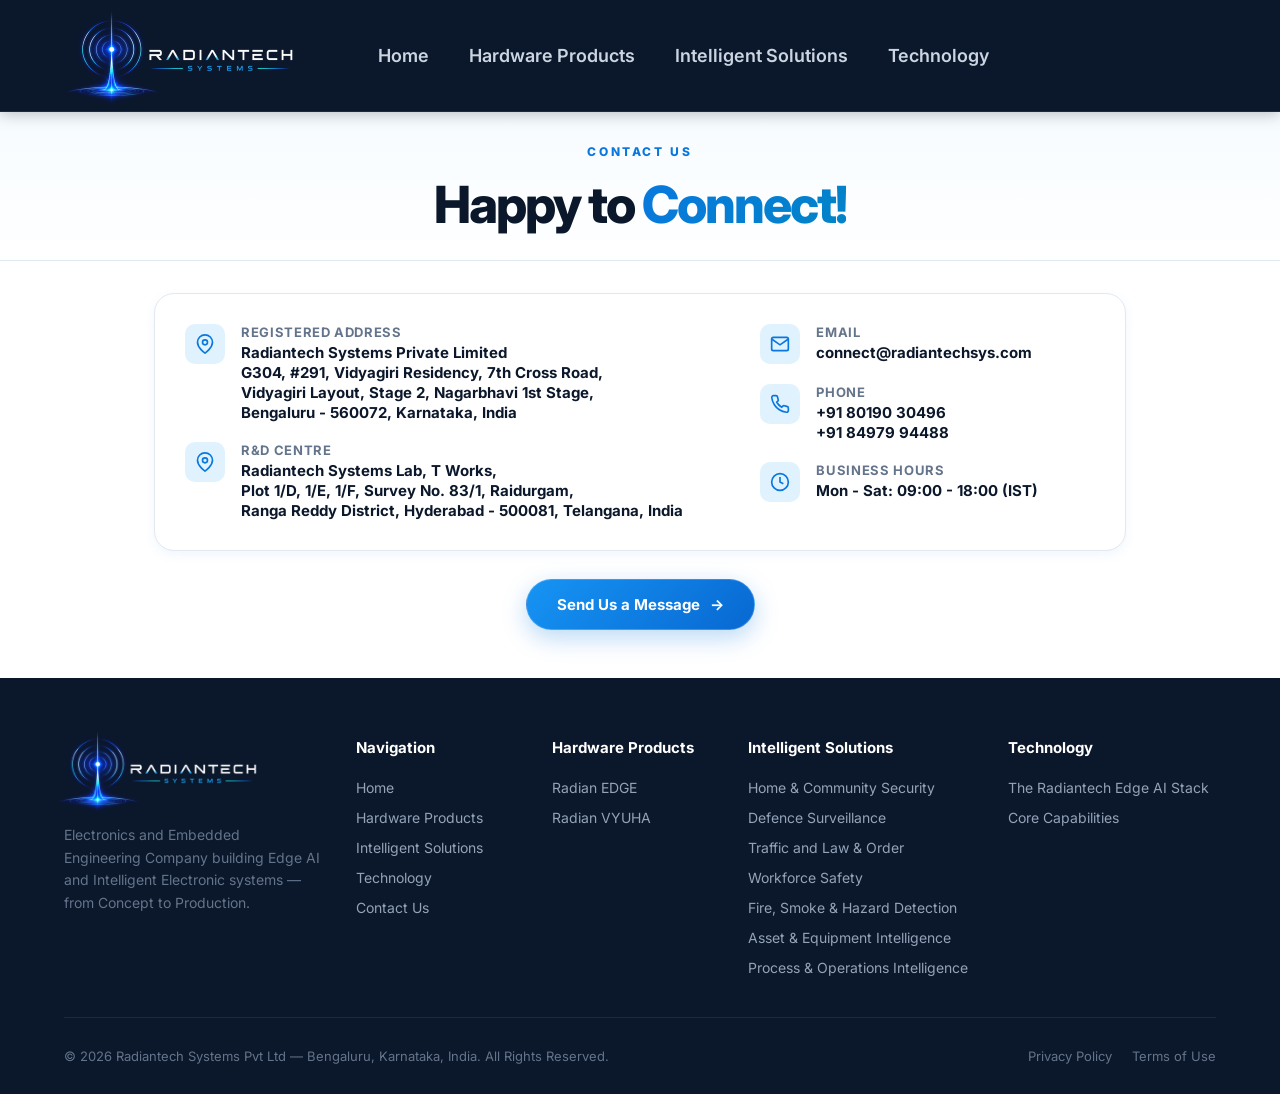
==== commit 664cd4c7: "Contact page CTA, privacy policy service providers, policy dates - Contact Us page: "Send Us a Messa" ====
--- a/contact-details.html
+++ b/contact-details.html
@@ -115,6 +115,13 @@
           </div>
         </div>
       </div>
+
+      <!-- goes to the "Get in Touch with Our Engineering Team" form -->
+      <div class="direct-contact-cta contact-details-cta">
+        <a href="contact.html" class="btn-primary">
+          Send Us a Message <span>→</span>
+        </a>
+      </div>
     </section>
   </main>
 
--- a/src/styles.css
+++ b/src/styles.css
@@ -2031,6 +2031,10 @@
   justify-content: center;
 }
 
+.contact-details-cta {
+  margin-top: 28px;
+}
+
 .contact-layout-grid {
   display: grid;
   grid-template-columns: 1.25fr 1fr;
